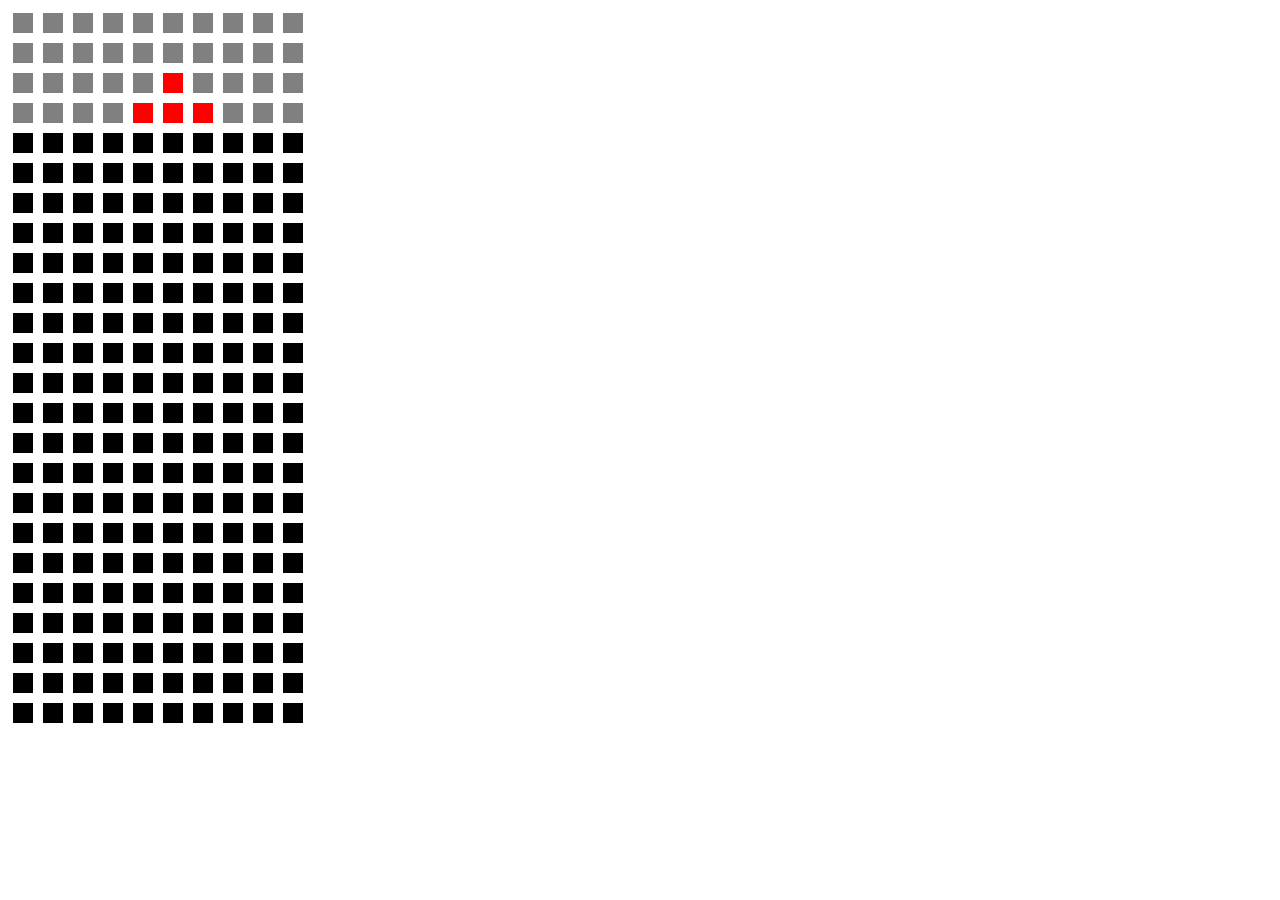
==== grid.html @ 63a22da4 "block, field features" ====
<!DOCTYPE html>
<html lang="en">
<head>
    <meta charset="UTF-8">
    <title></title>
    <link rel="stylesheet" type="text/css" href="gridColor.css">
    <script type="text/javascript">
        function ShapeColoring(type){
            var shape = document.getElementsByClassName(type);

            for(var i=0;i<shape.length;i++){
                shape[i].style.backgroundColor="red";
            }
        }

        var shapetype = ['i','o','t','s','z','j','l'];

        document.addEventListener("DOMContentLoaded", function(event) {
            //your code to run since DOM is loaded and ready
            ShapeColoring(shapetype[2]);

        });
    </script>
</head>
<body>
    <div class="tetris">
        <div class="spawningSpace">
            <div class="row">
                <div class="e spawn"></div>
                <div class="e spawn"></div>
                <div class="e spawn"></div>
                <div class="e spawn"></div>
                <div class="e spawn i"></div>
                <div class="e spawn"></div>
                <div class="e spawn"></div>
                <div class="e spawn"></div>
                <div class="e spawn"></div>
                <div class="e spawn"></div>
            </div>
            <div class="row">
                <div class="e spawn"></div>
                <div class="e spawn"></div>
                <div class="e spawn"></div>
                <div class="e spawn"></div>
                <div class="e spawn i l "></div>
                <div class="e spawn j"></div>
                <div class="e spawn"></div>
                <div class="e spawn"></div>
                <div class="e spawn"></div>
                <div class="e spawn"></div>
            </div>
            <div class="row">
                <div class="e spawn"></div>
                <div class="e spawn"></div>
                <div class="e spawn"></div>
                <div class="e spawn z"></div>
                <div class="e spawn o i z l"></div>
                <div class="e spawn o t s j"></div>
                <div class="e spawn s"></div>
                <div class="e spawn"></div>
                <div class="e spawn"></div>
                <div class="e spawn"></div>
            </div>
            <div class="row">
                <div class="e spawn"></div>
                <div class="e spawn"></div>
                <div class="e spawn"></div>
                <div class="e spawn"></div>
                <div class="e spawn o i t s z j l"></div>
                <div class="e spawn o t s z j l"></div>
                <div class="e spawn t"></div>
                <div class="e spawn"></div>
                <div class="e spawn"></div>
                <div class="e spawn"></div>
            </div>
        </div>

        <div class="playingSpace">
            <div class="row">
                <div class="e"></div>
                <div class="e"></div>
                <div class="e"></div>
                <div class="e"></div>
                <div class="e"></div>
                <div class="e"></div>
                <div class="e"></div>
                <div class="e"></div>
                <div class="e"></div>
                <div class="e"></div>
            </div>
            <div class="row">
                <div class="e"></div>
                <div class="e"></div>
                <div class="e"></div>
                <div class="e"></div>
                <div class="e"></div>
                <div class="e"></div>
                <div class="e"></div>
                <div class="e"></div>
                <div class="e"></div>
                <div class="e"></div>
            </div>
            <div class="row">
                <div class="e"></div>
                <div class="e"></div>
                <div class="e"></div>
                <div class="e"></div>
                <div class="e"></div>
                <div class="e"></div>
                <div class="e"></div>
                <div class="e"></div>
                <div class="e"></div>
                <div class="e"></div>
            </div>
            <div class="row">
                <div class="e"></div>
                <div class="e"></div>
                <div class="e"></div>
                <div class="e"></div>
                <div class="e"></div>
                <div class="e"></div>
                <div class="e"></div>
                <div class="e"></div>
                <div class="e"></div>
                <div class="e"></div>
            </div>
            <div class="row">
                <div class="e"></div>
                <div class="e"></div>
                <div class="e"></div>
                <div class="e"></div>
                <div class="e"></div>
                <div class="e"></div>
                <div class="e"></div>
                <div class="e"></div>
                <div class="e"></div>
                <div class="e"></div>
            </div>
            <div class="row">
                <div class="e"></div>
                <div class="e"></div>
                <div class="e"></div>
                <div class="e"></div>
                <div class="e"></div>
                <div class="e"></div>
                <div class="e"></div>
                <div class="e"></div>
                <div class="e"></div>
                <div class="e"></div>
            </div>
            <div class="row">
                <div class="e"></div>
                <div class="e"></div>
                <div class="e"></div>
                <div class="e"></div>
                <div class="e"></div>
                <div class="e"></div>
                <div class="e"></div>
                <div class="e"></div>
                <div class="e"></div>
                <div class="e"></div>
            </div>
            <div class="row">
                <div class="e"></div>
                <div class="e"></div>
                <div class="e"></div>
                <div class="e"></div>
                <div class="e"></div>
                <div class="e"></div>
                <div class="e"></div>
                <div class="e"></div>
                <div class="e"></div>
                <div class="e"></div>
            </div>
            <div class="row">
                <div class="e"></div>
                <div class="e"></div>
                <div class="e"></div>
                <div class="e"></div>
                <div class="e"></div>
                <div class="e"></div>
                <div class="e"></div>
                <div class="e"></div>
                <div class="e"></div>
                <div class="e"></div>
            </div>
            <div class="row">
                <div class="e"></div>
                <div class="e"></div>
                <div class="e"></div>
                <div class="e"></div>
                <div class="e"></div>
                <div class="e"></div>
                <div class="e"></div>
                <div class="e"></div>
                <div class="e"></div>
                <div class="e"></div>
            </div>
            <div class="row">
                <div class="e"></div>
                <div class="e"></div>
                <div class="e"></div>
                <div class="e"></div>
                <div class="e"></div>
                <div class="e"></div>
                <div class="e"></div>
                <div class="e"></div>
                <div class="e"></div>
                <div class="e"></div>
            </div>
            <div class="row">
                <div class="e"></div>
                <div class="e"></div>
                <div class="e"></div>
                <div class="e"></div>
                <div class="e"></div>
                <div class="e"></div>
                <div class="e"></div>
                <div class="e"></div>
                <div class="e"></div>
                <div class="e"></div>
            </div>
            <div class="row">
                <div class="e"></div>
                <div class="e"></div>
                <div class="e"></div>
                <div class="e"></div>
                <div class="e"></div>
                <div class="e"></div>
                <div class="e"></div>
                <div class="e"></div>
                <div class="e"></div>
                <div class="e"></div>
            </div>
            <div class="row">
                <div class="e"></div>
                <div class="e"></div>
                <div class="e"></div>
                <div class="e"></div>
                <div class="e"></div>
                <div class="e"></div>
                <div class="e"></div>
                <div class="e"></div>
                <div class="e"></div>
                <div class="e"></div>
            </div>
            <div class="row">
                <div class="e"></div>
                <div class="e"></div>
                <div class="e"></div>
                <div class="e"></div>
                <div class="e"></div>
                <div class="e"></div>
                <div class="e"></div>
                <div class="e"></div>
                <div class="e"></div>
                <div class="e"></div>
            </div>
            <div class="row">
                <div class="e"></div>
                <div class="e"></div>
                <div class="e"></div>
                <div class="e"></div>
                <div class="e"></div>
                <div class="e"></div>
                <div class="e"></div>
                <div class="e"></div>
                <div class="e"></div>
                <div class="e"></div>
            </div>
            <div class="row">
                <div class="e"></div>
                <div class="e"></div>
                <div class="e"></div>
                <div class="e"></div>
                <div class="e"></div>
                <div class="e"></div>
                <div class="e"></div>
                <div class="e"></div>
                <div class="e"></div>
                <div class="e"></div>
            </div>
            <div class="row">
                <div class="e"></div>
                <div class="e"></div>
                <div class="e"></div>
                <div class="e"></div>
                <div class="e"></div>
                <div class="e"></div>
                <div class="e"></div>
                <div class="e"></div>
                <div class="e"></div>
                <div class="e"></div>
            </div>
            <div class="row">
                <div class="e"></div>
                <div class="e"></div>
                <div class="e"></div>
                <div class="e"></div>
                <div class="e"></div>
                <div class="e"></div>
                <div class="e"></div>
                <div class="e"></div>
                <div class="e"></div>
                <div class="e"></div>
            </div>
            <div class="row">
                <div class="e"></div>
                <div class="e"></div>
                <div class="e"></div>
                <div class="e"></div>
                <div class="e"></div>
                <div class="e"></div>
                <div class="e"></div>
                <div class="e"></div>
                <div class="e"></div>
                <div class="e"></div>
            </div>
        </div>

    </div>
</body>
</html>
---- gridColor.css ----
.e{
    width: 20px;
    height: 20px;
    background-color: black;
    margin: 5px;
}

.row{
    width: 100%;
    display: flex;
    flex-wrap: wrap;
    flex-direction: row;
}

.spawn{
    background-color: gray;
}
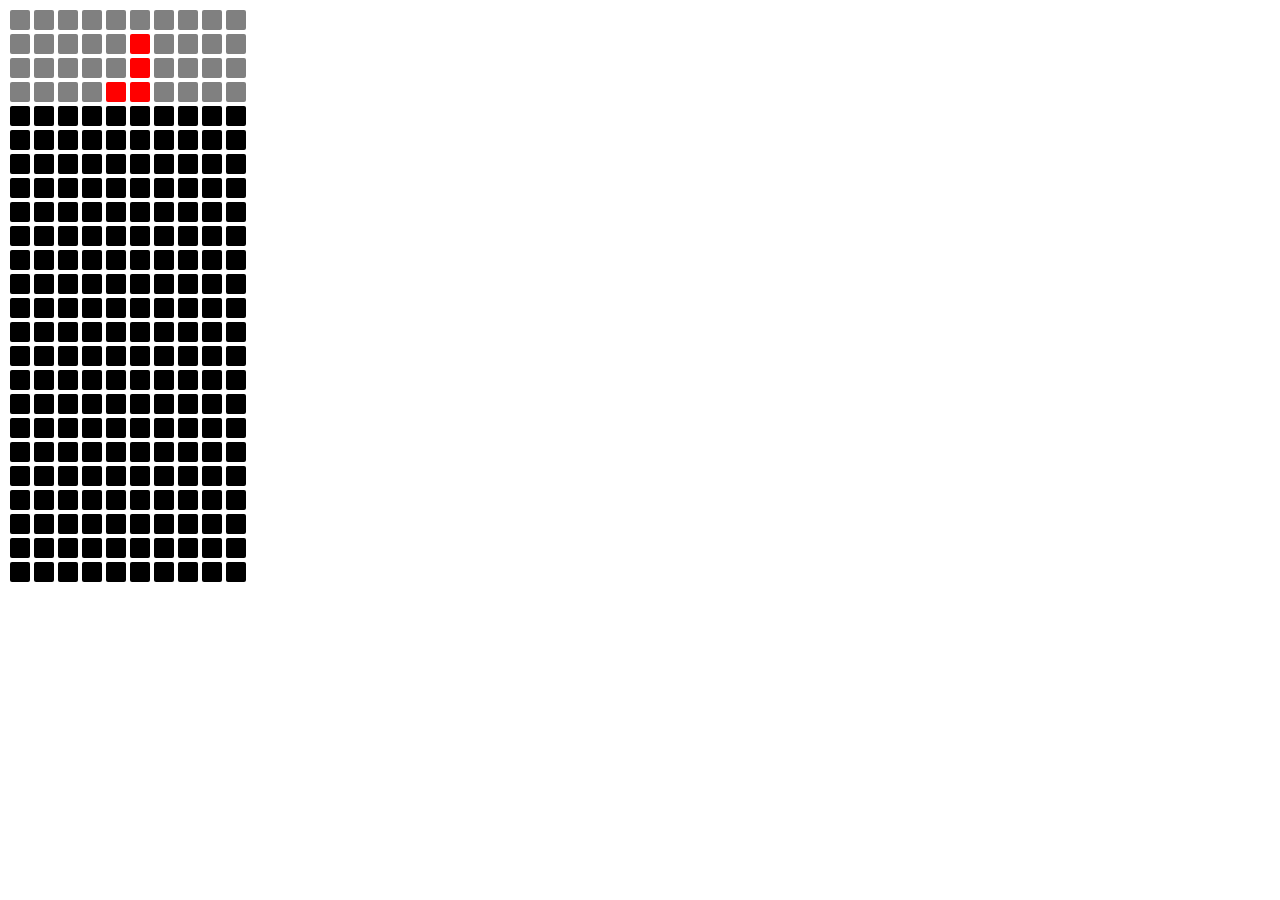
==== commit 34c351b2: "implemented moving down" ====
--- a/grid.html
+++ b/grid.html
@@ -4,23 +4,7 @@
     <meta charset="UTF-8">
     <title></title>
     <link rel="stylesheet" type="text/css" href="gridColor.css">
-    <script type="text/javascript">
-        function ShapeColoring(type){
-            var shape = document.getElementsByClassName(type);
-
-            for(var i=0;i<shape.length;i++){
-                shape[i].style.backgroundColor="red";
-            }
-        }
-
-        var shapetype = ['i','o','t','s','z','j','l'];
-
-        document.addEventListener("DOMContentLoaded", function(event) {
-            //your code to run since DOM is loaded and ready
-            ShapeColoring(shapetype[2]);
-
-        });
-    </script>
+    <script type="text/javascript" src="coloringScript.js"></script>
 </head>
 <body>
     <div class="tetris">
--- a/gridColor.css
+++ b/gridColor.css
@@ -2,7 +2,8 @@
     width: 20px;
     height: 20px;
     background-color: black;
-    margin: 5px;
+    margin: 2px;
+    border-radius: 10%;
 }
 
 .row{
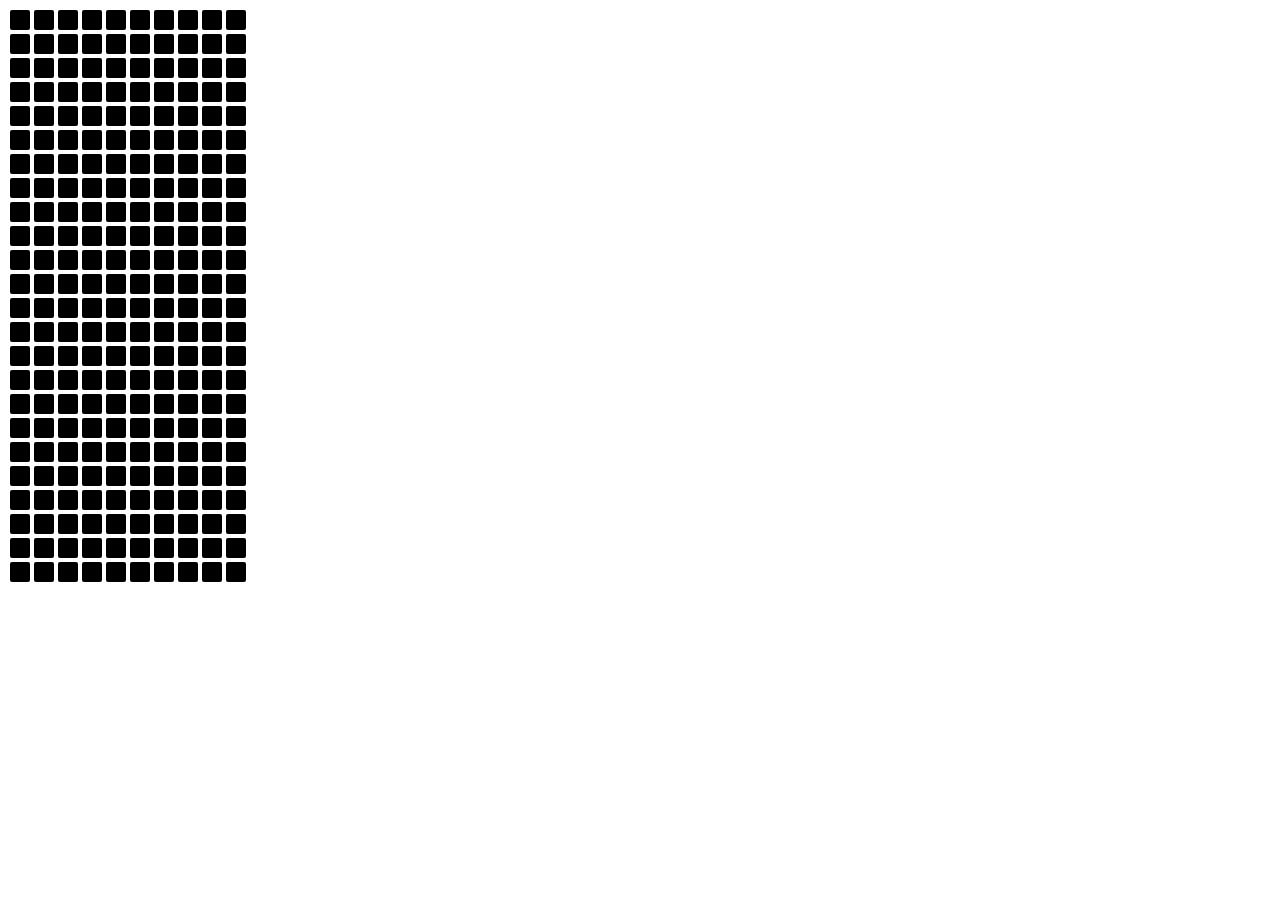
==== commit ea41d476: "logic update" ====
--- a/grid.html
+++ b/grid.html
@@ -5,303 +5,306 @@
     <title></title>
     <link rel="stylesheet" type="text/css" href="gridColor.css">
     <script type="text/javascript" src="coloringScript.js"></script>
+    <script src="d3/3.5.5/js/d3.min.js"></script>
+
+
 </head>
 <body>
-    <div class="tetris">
-        <div class="spawningSpace">
-            <div class="row">
-                <div class="e spawn"></div>
-                <div class="e spawn"></div>
-                <div class="e spawn"></div>
-                <div class="e spawn"></div>
-                <div class="e spawn i"></div>
-                <div class="e spawn"></div>
-                <div class="e spawn"></div>
-                <div class="e spawn"></div>
-                <div class="e spawn"></div>
-                <div class="e spawn"></div>
-            </div>
-            <div class="row">
-                <div class="e spawn"></div>
-                <div class="e spawn"></div>
-                <div class="e spawn"></div>
-                <div class="e spawn"></div>
-                <div class="e spawn i l "></div>
-                <div class="e spawn j"></div>
-                <div class="e spawn"></div>
-                <div class="e spawn"></div>
-                <div class="e spawn"></div>
-                <div class="e spawn"></div>
-            </div>
-            <div class="row">
-                <div class="e spawn"></div>
-                <div class="e spawn"></div>
-                <div class="e spawn"></div>
-                <div class="e spawn z"></div>
-                <div class="e spawn o i z l"></div>
-                <div class="e spawn o t s j"></div>
-                <div class="e spawn s"></div>
-                <div class="e spawn"></div>
-                <div class="e spawn"></div>
-                <div class="e spawn"></div>
-            </div>
-            <div class="row">
-                <div class="e spawn"></div>
-                <div class="e spawn"></div>
-                <div class="e spawn"></div>
-                <div class="e spawn"></div>
-                <div class="e spawn o i t s z j l"></div>
-                <div class="e spawn o t s z j l"></div>
-                <div class="e spawn t"></div>
-                <div class="e spawn"></div>
-                <div class="e spawn"></div>
-                <div class="e spawn"></div>
-            </div>
-        </div>
+<div class="tetris">
+    <div class="spawningSpace">
+        <div class="row">
+            <div class="e spawn"></div>
+            <div class="e spawn"></div>
+            <div class="e spawn"></div>
+            <div class="e spawn"></div>
+            <div class="e spawn"></div>
+            <div class="e spawn"></div>
+            <div class="e spawn"></div>
+            <div class="e spawn"></div>
+            <div class="e spawn"></div>
+            <div class="e spawn"></div>
+        </div>
+        <div class="row">
+            <div class="e spawn"></div>
+            <div class="e spawn"></div>
+            <div class="e spawn"></div>
+            <div class="e spawn"></div>
+            <div class="e spawn"></div>
+            <div class="e spawn"></div>
+            <div class="e spawn"></div>
+            <div class="e spawn"></div>
+            <div class="e spawn"></div>
+            <div class="e spawn"></div>
+        </div>
+        <div class="row">
+            <div class="e spawn"></div>
+            <div class="e spawn"></div>
+            <div class="e spawn"></div>
+            <div class="e spawn"></div>
+            <div class="e spawn"></div>
+            <div class="e spawn"></div>
+            <div class="e spawn"></div>
+            <div class="e spawn"></div>
+            <div class="e spawn"></div>
+            <div class="e spawn"></div>
+        </div>
+        <div class="row">
+            <div class="e spawn"></div>
+            <div class="e spawn"></div>
+            <div class="e spawn"></div>
+            <div class="e spawn"></div>
+            <div class="e spawn"></div>
+            <div class="e spawn"></div>
+            <div class="e spawn"></div>
+            <div class="e spawn"></div>
+            <div class="e spawn"></div>
+            <div class="e spawn"></div>
+        </div>
+    </div>
 
-        <div class="playingSpace">
-            <div class="row">
-                <div class="e"></div>
-                <div class="e"></div>
-                <div class="e"></div>
-                <div class="e"></div>
-                <div class="e"></div>
-                <div class="e"></div>
-                <div class="e"></div>
-                <div class="e"></div>
-                <div class="e"></div>
-                <div class="e"></div>
-            </div>
-            <div class="row">
-                <div class="e"></div>
-                <div class="e"></div>
-                <div class="e"></div>
-                <div class="e"></div>
-                <div class="e"></div>
-                <div class="e"></div>
-                <div class="e"></div>
-                <div class="e"></div>
-                <div class="e"></div>
-                <div class="e"></div>
-            </div>
-            <div class="row">
-                <div class="e"></div>
-                <div class="e"></div>
-                <div class="e"></div>
-                <div class="e"></div>
-                <div class="e"></div>
-                <div class="e"></div>
-                <div class="e"></div>
-                <div class="e"></div>
-                <div class="e"></div>
-                <div class="e"></div>
-            </div>
-            <div class="row">
-                <div class="e"></div>
-                <div class="e"></div>
-                <div class="e"></div>
-                <div class="e"></div>
-                <div class="e"></div>
-                <div class="e"></div>
-                <div class="e"></div>
-                <div class="e"></div>
-                <div class="e"></div>
-                <div class="e"></div>
-            </div>
-            <div class="row">
-                <div class="e"></div>
-                <div class="e"></div>
-                <div class="e"></div>
-                <div class="e"></div>
-                <div class="e"></div>
-                <div class="e"></div>
-                <div class="e"></div>
-                <div class="e"></div>
-                <div class="e"></div>
-                <div class="e"></div>
-            </div>
-            <div class="row">
-                <div class="e"></div>
-                <div class="e"></div>
-                <div class="e"></div>
-                <div class="e"></div>
-                <div class="e"></div>
-                <div class="e"></div>
-                <div class="e"></div>
-                <div class="e"></div>
-                <div class="e"></div>
-                <div class="e"></div>
-            </div>
-            <div class="row">
-                <div class="e"></div>
-                <div class="e"></div>
-                <div class="e"></div>
-                <div class="e"></div>
-                <div class="e"></div>
-                <div class="e"></div>
-                <div class="e"></div>
-                <div class="e"></div>
-                <div class="e"></div>
-                <div class="e"></div>
-            </div>
-            <div class="row">
-                <div class="e"></div>
-                <div class="e"></div>
-                <div class="e"></div>
-                <div class="e"></div>
-                <div class="e"></div>
-                <div class="e"></div>
-                <div class="e"></div>
-                <div class="e"></div>
-                <div class="e"></div>
-                <div class="e"></div>
-            </div>
-            <div class="row">
-                <div class="e"></div>
-                <div class="e"></div>
-                <div class="e"></div>
-                <div class="e"></div>
-                <div class="e"></div>
-                <div class="e"></div>
-                <div class="e"></div>
-                <div class="e"></div>
-                <div class="e"></div>
-                <div class="e"></div>
-            </div>
-            <div class="row">
-                <div class="e"></div>
-                <div class="e"></div>
-                <div class="e"></div>
-                <div class="e"></div>
-                <div class="e"></div>
-                <div class="e"></div>
-                <div class="e"></div>
-                <div class="e"></div>
-                <div class="e"></div>
-                <div class="e"></div>
-            </div>
-            <div class="row">
-                <div class="e"></div>
-                <div class="e"></div>
-                <div class="e"></div>
-                <div class="e"></div>
-                <div class="e"></div>
-                <div class="e"></div>
-                <div class="e"></div>
-                <div class="e"></div>
-                <div class="e"></div>
-                <div class="e"></div>
-            </div>
-            <div class="row">
-                <div class="e"></div>
-                <div class="e"></div>
-                <div class="e"></div>
-                <div class="e"></div>
-                <div class="e"></div>
-                <div class="e"></div>
-                <div class="e"></div>
-                <div class="e"></div>
-                <div class="e"></div>
-                <div class="e"></div>
-            </div>
-            <div class="row">
-                <div class="e"></div>
-                <div class="e"></div>
-                <div class="e"></div>
-                <div class="e"></div>
-                <div class="e"></div>
-                <div class="e"></div>
-                <div class="e"></div>
-                <div class="e"></div>
-                <div class="e"></div>
-                <div class="e"></div>
-            </div>
-            <div class="row">
-                <div class="e"></div>
-                <div class="e"></div>
-                <div class="e"></div>
-                <div class="e"></div>
-                <div class="e"></div>
-                <div class="e"></div>
-                <div class="e"></div>
-                <div class="e"></div>
-                <div class="e"></div>
-                <div class="e"></div>
-            </div>
-            <div class="row">
-                <div class="e"></div>
-                <div class="e"></div>
-                <div class="e"></div>
-                <div class="e"></div>
-                <div class="e"></div>
-                <div class="e"></div>
-                <div class="e"></div>
-                <div class="e"></div>
-                <div class="e"></div>
-                <div class="e"></div>
-            </div>
-            <div class="row">
-                <div class="e"></div>
-                <div class="e"></div>
-                <div class="e"></div>
-                <div class="e"></div>
-                <div class="e"></div>
-                <div class="e"></div>
-                <div class="e"></div>
-                <div class="e"></div>
-                <div class="e"></div>
-                <div class="e"></div>
-            </div>
-            <div class="row">
-                <div class="e"></div>
-                <div class="e"></div>
-                <div class="e"></div>
-                <div class="e"></div>
-                <div class="e"></div>
-                <div class="e"></div>
-                <div class="e"></div>
-                <div class="e"></div>
-                <div class="e"></div>
-                <div class="e"></div>
-            </div>
-            <div class="row">
-                <div class="e"></div>
-                <div class="e"></div>
-                <div class="e"></div>
-                <div class="e"></div>
-                <div class="e"></div>
-                <div class="e"></div>
-                <div class="e"></div>
-                <div class="e"></div>
-                <div class="e"></div>
-                <div class="e"></div>
-            </div>
-            <div class="row">
-                <div class="e"></div>
-                <div class="e"></div>
-                <div class="e"></div>
-                <div class="e"></div>
-                <div class="e"></div>
-                <div class="e"></div>
-                <div class="e"></div>
-                <div class="e"></div>
-                <div class="e"></div>
-                <div class="e"></div>
-            </div>
-            <div class="row">
-                <div class="e"></div>
-                <div class="e"></div>
-                <div class="e"></div>
-                <div class="e"></div>
-                <div class="e"></div>
-                <div class="e"></div>
-                <div class="e"></div>
-                <div class="e"></div>
-                <div class="e"></div>
-                <div class="e"></div>
-            </div>
-        </div>
+    <div class="playingSpace">
+        <div class="row">
+            <div class="e"></div>
+            <div class="e"></div>
+            <div class="e"></div>
+            <div class="e"></div>
+            <div class="e"></div>
+            <div class="e"></div>
+            <div class="e"></div>
+            <div class="e"></div>
+            <div class="e"></div>
+            <div class="e"></div>
+        </div>
+        <div class="row">
+            <div class="e"></div>
+            <div class="e"></div>
+            <div class="e"></div>
+            <div class="e"></div>
+            <div class="e"></div>
+            <div class="e"></div>
+            <div class="e"></div>
+            <div class="e"></div>
+            <div class="e"></div>
+            <div class="e"></div>
+        </div>
+        <div class="row">
+            <div class="e"></div>
+            <div class="e"></div>
+            <div class="e"></div>
+            <div class="e"></div>
+            <div class="e"></div>
+            <div class="e"></div>
+            <div class="e"></div>
+            <div class="e"></div>
+            <div class="e"></div>
+            <div class="e"></div>
+        </div>
+        <div class="row">
+            <div class="e"></div>
+            <div class="e"></div>
+            <div class="e"></div>
+            <div class="e"></div>
+            <div class="e"></div>
+            <div class="e"></div>
+            <div class="e"></div>
+            <div class="e"></div>
+            <div class="e"></div>
+            <div class="e"></div>
+        </div>
+        <div class="row">
+            <div class="e"></div>
+            <div class="e"></div>
+            <div class="e"></div>
+            <div class="e"></div>
+            <div class="e"></div>
+            <div class="e"></div>
+            <div class="e"></div>
+            <div class="e"></div>
+            <div class="e"></div>
+            <div class="e"></div>
+        </div>
+        <div class="row">
+            <div class="e"></div>
+            <div class="e"></div>
+            <div class="e"></div>
+            <div class="e"></div>
+            <div class="e"></div>
+            <div class="e"></div>
+            <div class="e"></div>
+            <div class="e"></div>
+            <div class="e"></div>
+            <div class="e"></div>
+        </div>
+        <div class="row">
+            <div class="e"></div>
+            <div class="e"></div>
+            <div class="e"></div>
+            <div class="e"></div>
+            <div class="e"></div>
+            <div class="e"></div>
+            <div class="e"></div>
+            <div class="e"></div>
+            <div class="e"></div>
+            <div class="e"></div>
+        </div>
+        <div class="row">
+            <div class="e"></div>
+            <div class="e"></div>
+            <div class="e"></div>
+            <div class="e"></div>
+            <div class="e"></div>
+            <div class="e"></div>
+            <div class="e"></div>
+            <div class="e"></div>
+            <div class="e"></div>
+            <div class="e"></div>
+        </div>
+        <div class="row">
+            <div class="e"></div>
+            <div class="e"></div>
+            <div class="e"></div>
+            <div class="e"></div>
+            <div class="e"></div>
+            <div class="e"></div>
+            <div class="e"></div>
+            <div class="e"></div>
+            <div class="e"></div>
+            <div class="e"></div>
+        </div>
+        <div class="row">
+            <div class="e"></div>
+            <div class="e"></div>
+            <div class="e"></div>
+            <div class="e"></div>
+            <div class="e"></div>
+            <div class="e"></div>
+            <div class="e"></div>
+            <div class="e"></div>
+            <div class="e"></div>
+            <div class="e"></div>
+        </div>
+        <div class="row">
+            <div class="e"></div>
+            <div class="e"></div>
+            <div class="e"></div>
+            <div class="e"></div>
+            <div class="e"></div>
+            <div class="e"></div>
+            <div class="e"></div>
+            <div class="e"></div>
+            <div class="e"></div>
+            <div class="e"></div>
+        </div>
+        <div class="row">
+            <div class="e"></div>
+            <div class="e"></div>
+            <div class="e"></div>
+            <div class="e"></div>
+            <div class="e"></div>
+            <div class="e"></div>
+            <div class="e"></div>
+            <div class="e"></div>
+            <div class="e"></div>
+            <div class="e"></div>
+        </div>
+        <div class="row">
+            <div class="e"></div>
+            <div class="e"></div>
+            <div class="e"></div>
+            <div class="e"></div>
+            <div class="e"></div>
+            <div class="e"></div>
+            <div class="e"></div>
+            <div class="e"></div>
+            <div class="e"></div>
+            <div class="e"></div>
+        </div>
+        <div class="row">
+            <div class="e"></div>
+            <div class="e"></div>
+            <div class="e"></div>
+            <div class="e"></div>
+            <div class="e"></div>
+            <div class="e"></div>
+            <div class="e"></div>
+            <div class="e"></div>
+            <div class="e"></div>
+            <div class="e"></div>
+        </div>
+        <div class="row">
+            <div class="e"></div>
+            <div class="e"></div>
+            <div class="e"></div>
+            <div class="e"></div>
+            <div class="e"></div>
+            <div class="e"></div>
+            <div class="e"></div>
+            <div class="e"></div>
+            <div class="e"></div>
+            <div class="e"></div>
+        </div>
+        <div class="row">
+            <div class="e"></div>
+            <div class="e"></div>
+            <div class="e"></div>
+            <div class="e"></div>
+            <div class="e"></div>
+            <div class="e"></div>
+            <div class="e"></div>
+            <div class="e"></div>
+            <div class="e"></div>
+            <div class="e"></div>
+        </div>
+        <div class="row">
+            <div class="e"></div>
+            <div class="e"></div>
+            <div class="e"></div>
+            <div class="e"></div>
+            <div class="e"></div>
+            <div class="e"></div>
+            <div class="e"></div>
+            <div class="e"></div>
+            <div class="e"></div>
+            <div class="e"></div>
+        </div>
+        <div class="row">
+            <div class="e"></div>
+            <div class="e"></div>
+            <div class="e"></div>
+            <div class="e"></div>
+            <div class="e"></div>
+            <div class="e"></div>
+            <div class="e"></div>
+            <div class="e"></div>
+            <div class="e"></div>
+            <div class="e"></div>
+        </div>
+        <div class="row">
+            <div class="e"></div>
+            <div class="e"></div>
+            <div class="e"></div>
+            <div class="e"></div>
+            <div class="e"></div>
+            <div class="e"></div>
+            <div class="e"></div>
+            <div class="e"></div>
+            <div class="e"></div>
+            <div class="e"></div>
+        </div>
+        <div class="row">
+            <div class="e"></div>
+            <div class="e"></div>
+            <div class="e"></div>
+            <div class="e"></div>
+            <div class="e"></div>
+            <div class="e"></div>
+            <div class="e"></div>
+            <div class="e"></div>
+            <div class="e"></div>
+            <div class="e"></div>
+        </div>
+    </div>
 
-    </div>
+</div>
 </body>
 </html>--- a/gridColor.css
+++ b/gridColor.css
@@ -5,6 +5,11 @@
     margin: 2px;
     border-radius: 10%;
 }
+.spawn{
+    background-color: gray;
+}
+
+
 
 .row{
     width: 100%;
@@ -13,6 +18,3 @@
     flex-direction: row;
 }
 
-.spawn{
-    background-color: gray;
-}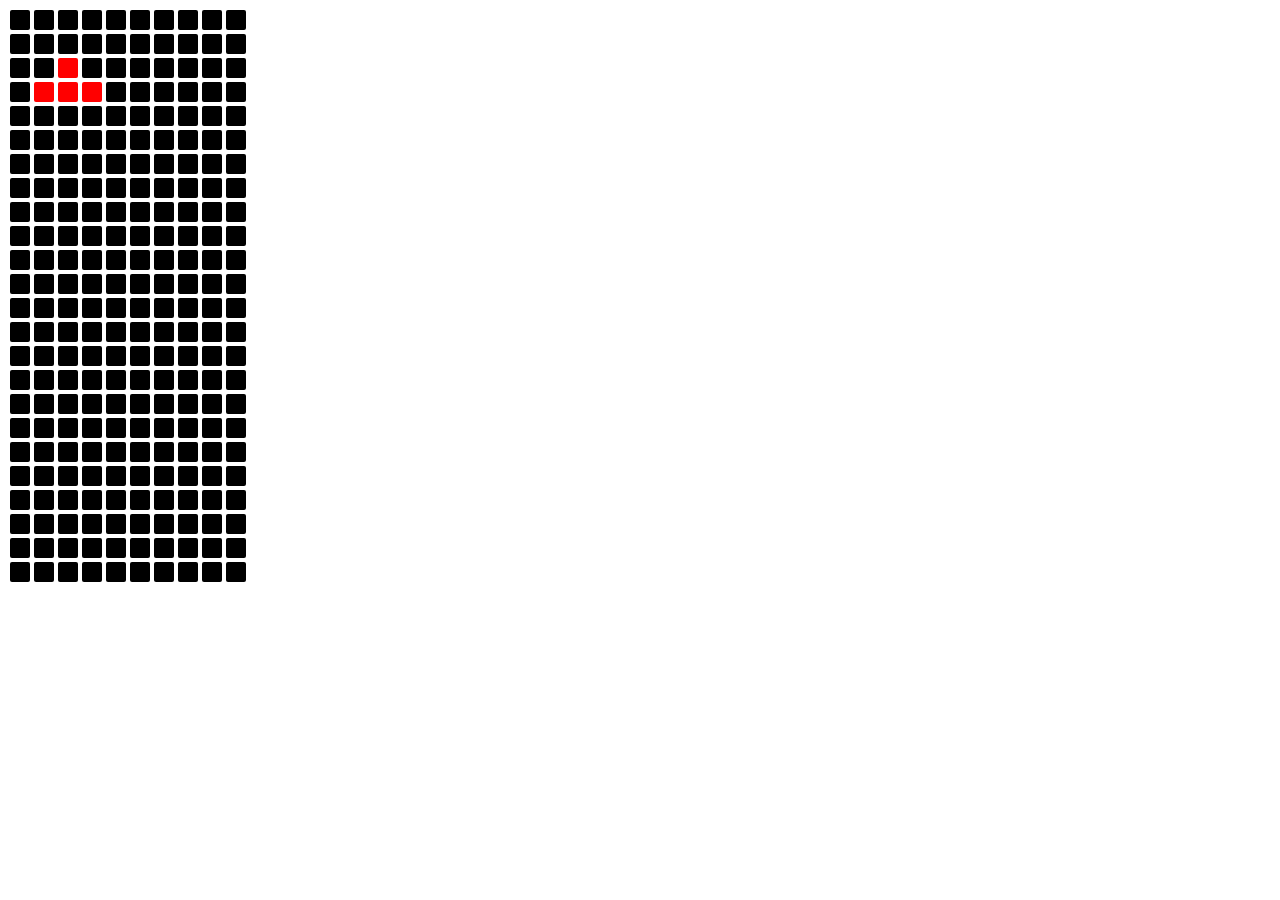
==== commit e9a3b9bb: "aivaras merge" ====
--- a/grid.html
+++ b/grid.html
@@ -6,8 +6,6 @@
     <link rel="stylesheet" type="text/css" href="gridColor.css">
     <script type="text/javascript" src="coloringScript.js"></script>
     <script src="d3/3.5.5/js/d3.min.js"></script>
-
-
 </head>
 <body>
 <div class="tetris">
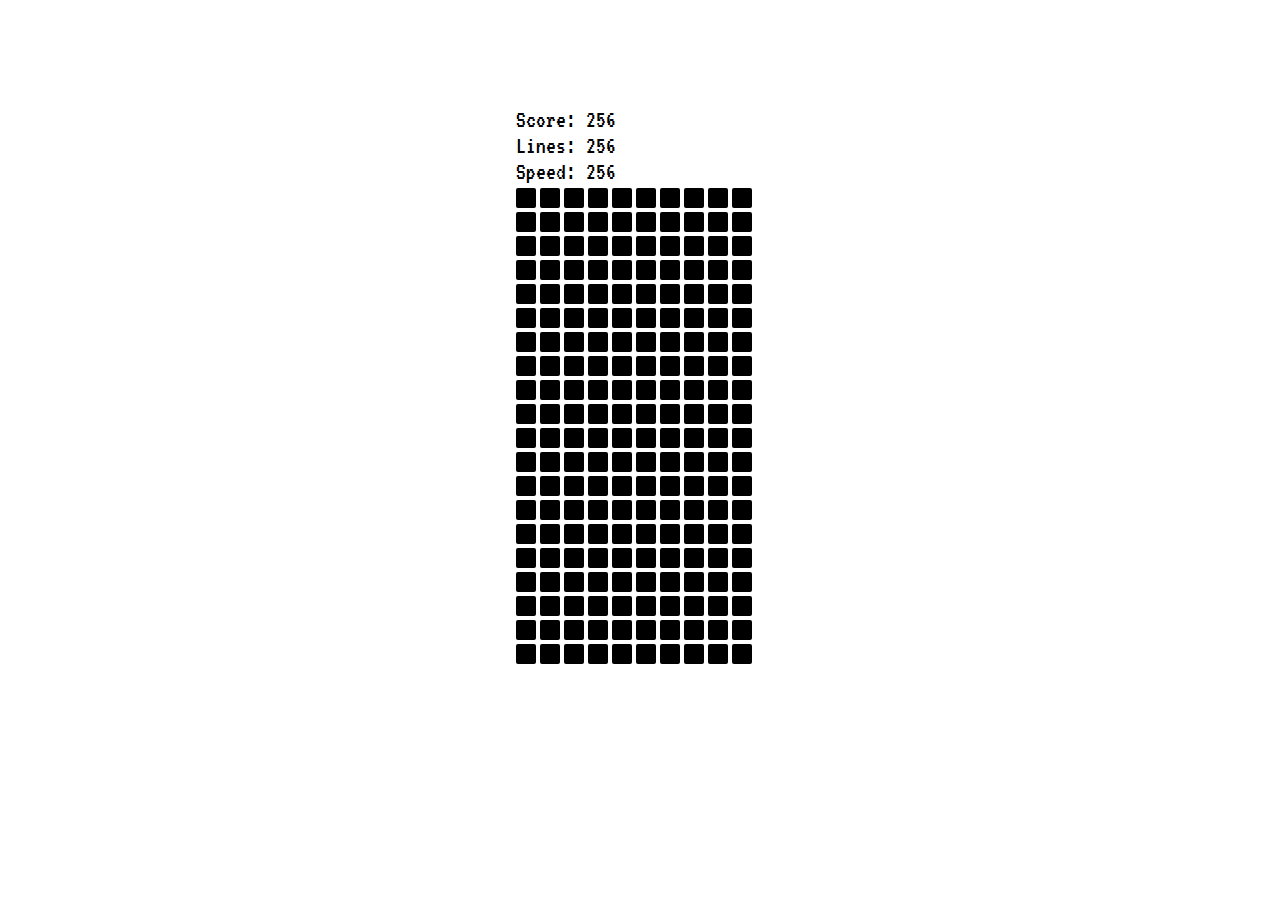
==== commit 98a8d553: "Puslapis su Play mygtuku ir naujas puslapis su gridu" ====
--- a/grid.html
+++ b/grid.html
@@ -4,305 +4,311 @@
     <meta charset="UTF-8">
     <title></title>
     <link rel="stylesheet" type="text/css" href="gridColor.css">
+	<link rel="stylesheet" type="text/css" href="main.css">
+	<link href='http://fonts.googleapis.com/css?family=VT323' rel='stylesheet' type='text/css'>
     <script type="text/javascript" src="coloringScript.js"></script>
-    <script src="d3/3.5.5/js/d3.min.js"></script>
 </head>
 <body>
-<div class="tetris">
-    <div class="spawningSpace">
-        <div class="row">
-            <div class="e spawn"></div>
-            <div class="e spawn"></div>
-            <div class="e spawn"></div>
-            <div class="e spawn"></div>
-            <div class="e spawn"></div>
-            <div class="e spawn"></div>
-            <div class="e spawn"></div>
-            <div class="e spawn"></div>
-            <div class="e spawn"></div>
-            <div class="e spawn"></div>
+    <div class="tetris">
+        <div class="spawningSpace">
+            <div class="row">
+                <div class="e spawn"></div>
+                <div class="e spawn"></div>
+                <div class="e spawn"></div>
+                <div class="e spawn"></div>
+                <div class="e spawn i"></div>
+                <div class="e spawn"></div>
+                <div class="e spawn"></div>
+                <div class="e spawn"></div>
+                <div class="e spawn"></div>
+                <div class="e spawn"></div>
+            </div>
+            <div class="row">
+                <div class="e spawn"></div>
+                <div class="e spawn"></div>
+                <div class="e spawn"></div>
+                <div class="e spawn"></div>
+                <div class="e spawn i l "></div>
+                <div class="e spawn j"></div>
+                <div class="e spawn"></div>
+                <div class="e spawn"></div>
+                <div class="e spawn"></div>
+                <div class="e spawn"></div>
+            </div>
+            <div class="row">
+                <div class="e spawn"></div>
+                <div class="e spawn"></div>
+                <div class="e spawn"></div>
+                <div class="e spawn z"></div>
+                <div class="e spawn o i z l"></div>
+                <div class="e spawn o t s j"></div>
+                <div class="e spawn s"></div>
+                <div class="e spawn"></div>
+                <div class="e spawn"></div>
+                <div class="e spawn"></div>
+            </div>
+            <div class="row">
+                <div class="e spawn"></div>
+                <div class="e spawn"></div>
+                <div class="e spawn"></div>
+                <div class="e spawn"></div>
+                <div class="e spawn o i t s z j l"></div>
+                <div class="e spawn o t s z j l"></div>
+                <div class="e spawn t"></div>
+                <div class="e spawn"></div>
+                <div class="e spawn"></div>
+                <div class="e spawn"></div>
+            </div>
         </div>
-        <div class="row">
-            <div class="e spawn"></div>
-            <div class="e spawn"></div>
-            <div class="e spawn"></div>
-            <div class="e spawn"></div>
-            <div class="e spawn"></div>
-            <div class="e spawn"></div>
-            <div class="e spawn"></div>
-            <div class="e spawn"></div>
-            <div class="e spawn"></div>
-            <div class="e spawn"></div>
-        </div>
-        <div class="row">
-            <div class="e spawn"></div>
-            <div class="e spawn"></div>
-            <div class="e spawn"></div>
-            <div class="e spawn"></div>
-            <div class="e spawn"></div>
-            <div class="e spawn"></div>
-            <div class="e spawn"></div>
-            <div class="e spawn"></div>
-            <div class="e spawn"></div>
-            <div class="e spawn"></div>
-        </div>
-        <div class="row">
-            <div class="e spawn"></div>
-            <div class="e spawn"></div>
-            <div class="e spawn"></div>
-            <div class="e spawn"></div>
-            <div class="e spawn"></div>
-            <div class="e spawn"></div>
-            <div class="e spawn"></div>
-            <div class="e spawn"></div>
-            <div class="e spawn"></div>
-            <div class="e spawn"></div>
+
+		<div class="score">
+			<p>Score: 256</p>
+			<p>Lines: 256</p>
+			<p>Speed: 256</p>
+		</div>
+		
+        <div class="playingSpace">
+            <div class="row">
+                <div class="e"></div>
+                <div class="e"></div>
+                <div class="e"></div>
+                <div class="e"></div>
+                <div class="e"></div>
+                <div class="e"></div>
+                <div class="e"></div>
+                <div class="e"></div>
+                <div class="e"></div>
+                <div class="e"></div>
+            </div>
+            <div class="row">
+                <div class="e"></div>
+                <div class="e"></div>
+                <div class="e"></div>
+                <div class="e"></div>
+                <div class="e"></div>
+                <div class="e"></div>
+                <div class="e"></div>
+                <div class="e"></div>
+                <div class="e"></div>
+                <div class="e"></div>
+            </div>
+            <div class="row">
+                <div class="e"></div>
+                <div class="e"></div>
+                <div class="e"></div>
+                <div class="e"></div>
+                <div class="e"></div>
+                <div class="e"></div>
+                <div class="e"></div>
+                <div class="e"></div>
+                <div class="e"></div>
+                <div class="e"></div>
+            </div>
+            <div class="row">
+                <div class="e"></div>
+                <div class="e"></div>
+                <div class="e"></div>
+                <div class="e"></div>
+                <div class="e"></div>
+                <div class="e"></div>
+                <div class="e"></div>
+                <div class="e"></div>
+                <div class="e"></div>
+                <div class="e"></div>
+            </div>
+            <div class="row">
+                <div class="e"></div>
+                <div class="e"></div>
+                <div class="e"></div>
+                <div class="e"></div>
+                <div class="e"></div>
+                <div class="e"></div>
+                <div class="e"></div>
+                <div class="e"></div>
+                <div class="e"></div>
+                <div class="e"></div>
+            </div>
+            <div class="row">
+                <div class="e"></div>
+                <div class="e"></div>
+                <div class="e"></div>
+                <div class="e"></div>
+                <div class="e"></div>
+                <div class="e"></div>
+                <div class="e"></div>
+                <div class="e"></div>
+                <div class="e"></div>
+                <div class="e"></div>
+            </div>
+            <div class="row">
+                <div class="e"></div>
+                <div class="e"></div>
+                <div class="e"></div>
+                <div class="e"></div>
+                <div class="e"></div>
+                <div class="e"></div>
+                <div class="e"></div>
+                <div class="e"></div>
+                <div class="e"></div>
+                <div class="e"></div>
+            </div>
+            <div class="row">
+                <div class="e"></div>
+                <div class="e"></div>
+                <div class="e"></div>
+                <div class="e"></div>
+                <div class="e"></div>
+                <div class="e"></div>
+                <div class="e"></div>
+                <div class="e"></div>
+                <div class="e"></div>
+                <div class="e"></div>
+            </div>
+            <div class="row">
+                <div class="e"></div>
+                <div class="e"></div>
+                <div class="e"></div>
+                <div class="e"></div>
+                <div class="e"></div>
+                <div class="e"></div>
+                <div class="e"></div>
+                <div class="e"></div>
+                <div class="e"></div>
+                <div class="e"></div>
+            </div>
+            <div class="row">
+                <div class="e"></div>
+                <div class="e"></div>
+                <div class="e"></div>
+                <div class="e"></div>
+                <div class="e"></div>
+                <div class="e"></div>
+                <div class="e"></div>
+                <div class="e"></div>
+                <div class="e"></div>
+                <div class="e"></div>
+            </div>
+            <div class="row">
+                <div class="e"></div>
+                <div class="e"></div>
+                <div class="e"></div>
+                <div class="e"></div>
+                <div class="e"></div>
+                <div class="e"></div>
+                <div class="e"></div>
+                <div class="e"></div>
+                <div class="e"></div>
+                <div class="e"></div>
+            </div>
+            <div class="row">
+                <div class="e"></div>
+                <div class="e"></div>
+                <div class="e"></div>
+                <div class="e"></div>
+                <div class="e"></div>
+                <div class="e"></div>
+                <div class="e"></div>
+                <div class="e"></div>
+                <div class="e"></div>
+                <div class="e"></div>
+            </div>
+            <div class="row">
+                <div class="e"></div>
+                <div class="e"></div>
+                <div class="e"></div>
+                <div class="e"></div>
+                <div class="e"></div>
+                <div class="e"></div>
+                <div class="e"></div>
+                <div class="e"></div>
+                <div class="e"></div>
+                <div class="e"></div>
+            </div>
+            <div class="row">
+                <div class="e"></div>
+                <div class="e"></div>
+                <div class="e"></div>
+                <div class="e"></div>
+                <div class="e"></div>
+                <div class="e"></div>
+                <div class="e"></div>
+                <div class="e"></div>
+                <div class="e"></div>
+                <div class="e"></div>
+            </div>
+            <div class="row">
+                <div class="e"></div>
+                <div class="e"></div>
+                <div class="e"></div>
+                <div class="e"></div>
+                <div class="e"></div>
+                <div class="e"></div>
+                <div class="e"></div>
+                <div class="e"></div>
+                <div class="e"></div>
+                <div class="e"></div>
+            </div>
+            <div class="row">
+                <div class="e"></div>
+                <div class="e"></div>
+                <div class="e"></div>
+                <div class="e"></div>
+                <div class="e"></div>
+                <div class="e"></div>
+                <div class="e"></div>
+                <div class="e"></div>
+                <div class="e"></div>
+                <div class="e"></div>
+            </div>
+            <div class="row">
+                <div class="e"></div>
+                <div class="e"></div>
+                <div class="e"></div>
+                <div class="e"></div>
+                <div class="e"></div>
+                <div class="e"></div>
+                <div class="e"></div>
+                <div class="e"></div>
+                <div class="e"></div>
+                <div class="e"></div>
+            </div>
+            <div class="row">
+                <div class="e"></div>
+                <div class="e"></div>
+                <div class="e"></div>
+                <div class="e"></div>
+                <div class="e"></div>
+                <div class="e"></div>
+                <div class="e"></div>
+                <div class="e"></div>
+                <div class="e"></div>
+                <div class="e"></div>
+            </div>
+            <div class="row">
+                <div class="e"></div>
+                <div class="e"></div>
+                <div class="e"></div>
+                <div class="e"></div>
+                <div class="e"></div>
+                <div class="e"></div>
+                <div class="e"></div>
+                <div class="e"></div>
+                <div class="e"></div>
+                <div class="e"></div>
+            </div>
+            <div class="row">
+                <div class="e"></div>
+                <div class="e"></div>
+                <div class="e"></div>
+                <div class="e"></div>
+                <div class="e"></div>
+                <div class="e"></div>
+                <div class="e"></div>
+                <div class="e"></div>
+                <div class="e"></div>
+                <div class="e"></div>
+            </div>
         </div>
     </div>
-
-    <div class="playingSpace">
-        <div class="row">
-            <div class="e"></div>
-            <div class="e"></div>
-            <div class="e"></div>
-            <div class="e"></div>
-            <div class="e"></div>
-            <div class="e"></div>
-            <div class="e"></div>
-            <div class="e"></div>
-            <div class="e"></div>
-            <div class="e"></div>
-        </div>
-        <div class="row">
-            <div class="e"></div>
-            <div class="e"></div>
-            <div class="e"></div>
-            <div class="e"></div>
-            <div class="e"></div>
-            <div class="e"></div>
-            <div class="e"></div>
-            <div class="e"></div>
-            <div class="e"></div>
-            <div class="e"></div>
-        </div>
-        <div class="row">
-            <div class="e"></div>
-            <div class="e"></div>
-            <div class="e"></div>
-            <div class="e"></div>
-            <div class="e"></div>
-            <div class="e"></div>
-            <div class="e"></div>
-            <div class="e"></div>
-            <div class="e"></div>
-            <div class="e"></div>
-        </div>
-        <div class="row">
-            <div class="e"></div>
-            <div class="e"></div>
-            <div class="e"></div>
-            <div class="e"></div>
-            <div class="e"></div>
-            <div class="e"></div>
-            <div class="e"></div>
-            <div class="e"></div>
-            <div class="e"></div>
-            <div class="e"></div>
-        </div>
-        <div class="row">
-            <div class="e"></div>
-            <div class="e"></div>
-            <div class="e"></div>
-            <div class="e"></div>
-            <div class="e"></div>
-            <div class="e"></div>
-            <div class="e"></div>
-            <div class="e"></div>
-            <div class="e"></div>
-            <div class="e"></div>
-        </div>
-        <div class="row">
-            <div class="e"></div>
-            <div class="e"></div>
-            <div class="e"></div>
-            <div class="e"></div>
-            <div class="e"></div>
-            <div class="e"></div>
-            <div class="e"></div>
-            <div class="e"></div>
-            <div class="e"></div>
-            <div class="e"></div>
-        </div>
-        <div class="row">
-            <div class="e"></div>
-            <div class="e"></div>
-            <div class="e"></div>
-            <div class="e"></div>
-            <div class="e"></div>
-            <div class="e"></div>
-            <div class="e"></div>
-            <div class="e"></div>
-            <div class="e"></div>
-            <div class="e"></div>
-        </div>
-        <div class="row">
-            <div class="e"></div>
-            <div class="e"></div>
-            <div class="e"></div>
-            <div class="e"></div>
-            <div class="e"></div>
-            <div class="e"></div>
-            <div class="e"></div>
-            <div class="e"></div>
-            <div class="e"></div>
-            <div class="e"></div>
-        </div>
-        <div class="row">
-            <div class="e"></div>
-            <div class="e"></div>
-            <div class="e"></div>
-            <div class="e"></div>
-            <div class="e"></div>
-            <div class="e"></div>
-            <div class="e"></div>
-            <div class="e"></div>
-            <div class="e"></div>
-            <div class="e"></div>
-        </div>
-        <div class="row">
-            <div class="e"></div>
-            <div class="e"></div>
-            <div class="e"></div>
-            <div class="e"></div>
-            <div class="e"></div>
-            <div class="e"></div>
-            <div class="e"></div>
-            <div class="e"></div>
-            <div class="e"></div>
-            <div class="e"></div>
-        </div>
-        <div class="row">
-            <div class="e"></div>
-            <div class="e"></div>
-            <div class="e"></div>
-            <div class="e"></div>
-            <div class="e"></div>
-            <div class="e"></div>
-            <div class="e"></div>
-            <div class="e"></div>
-            <div class="e"></div>
-            <div class="e"></div>
-        </div>
-        <div class="row">
-            <div class="e"></div>
-            <div class="e"></div>
-            <div class="e"></div>
-            <div class="e"></div>
-            <div class="e"></div>
-            <div class="e"></div>
-            <div class="e"></div>
-            <div class="e"></div>
-            <div class="e"></div>
-            <div class="e"></div>
-        </div>
-        <div class="row">
-            <div class="e"></div>
-            <div class="e"></div>
-            <div class="e"></div>
-            <div class="e"></div>
-            <div class="e"></div>
-            <div class="e"></div>
-            <div class="e"></div>
-            <div class="e"></div>
-            <div class="e"></div>
-            <div class="e"></div>
-        </div>
-        <div class="row">
-            <div class="e"></div>
-            <div class="e"></div>
-            <div class="e"></div>
-            <div class="e"></div>
-            <div class="e"></div>
-            <div class="e"></div>
-            <div class="e"></div>
-            <div class="e"></div>
-            <div class="e"></div>
-            <div class="e"></div>
-        </div>
-        <div class="row">
-            <div class="e"></div>
-            <div class="e"></div>
-            <div class="e"></div>
-            <div class="e"></div>
-            <div class="e"></div>
-            <div class="e"></div>
-            <div class="e"></div>
-            <div class="e"></div>
-            <div class="e"></div>
-            <div class="e"></div>
-        </div>
-        <div class="row">
-            <div class="e"></div>
-            <div class="e"></div>
-            <div class="e"></div>
-            <div class="e"></div>
-            <div class="e"></div>
-            <div class="e"></div>
-            <div class="e"></div>
-            <div class="e"></div>
-            <div class="e"></div>
-            <div class="e"></div>
-        </div>
-        <div class="row">
-            <div class="e"></div>
-            <div class="e"></div>
-            <div class="e"></div>
-            <div class="e"></div>
-            <div class="e"></div>
-            <div class="e"></div>
-            <div class="e"></div>
-            <div class="e"></div>
-            <div class="e"></div>
-            <div class="e"></div>
-        </div>
-        <div class="row">
-            <div class="e"></div>
-            <div class="e"></div>
-            <div class="e"></div>
-            <div class="e"></div>
-            <div class="e"></div>
-            <div class="e"></div>
-            <div class="e"></div>
-            <div class="e"></div>
-            <div class="e"></div>
-            <div class="e"></div>
-        </div>
-        <div class="row">
-            <div class="e"></div>
-            <div class="e"></div>
-            <div class="e"></div>
-            <div class="e"></div>
-            <div class="e"></div>
-            <div class="e"></div>
-            <div class="e"></div>
-            <div class="e"></div>
-            <div class="e"></div>
-            <div class="e"></div>
-        </div>
-        <div class="row">
-            <div class="e"></div>
-            <div class="e"></div>
-            <div class="e"></div>
-            <div class="e"></div>
-            <div class="e"></div>
-            <div class="e"></div>
-            <div class="e"></div>
-            <div class="e"></div>
-            <div class="e"></div>
-            <div class="e"></div>
-        </div>
-    </div>
-
-</div>
 </body>
 </html>--- a/main.css
+++ b/main.css
@@ -0,0 +1,25 @@
+.tetris {
+	margin: auto;
+	width: 20%;
+	min-width: 250px;
+}
+
+.tetris .spawningSpace {
+	visibility: hidden;
+	display: inline-block;
+}
+
+.score {
+/*	width: 100px;
+	height: 150px;
+	display: inline-block;
+	float: right;
+	margin-top: 12%; */
+	display: inline-block;
+}
+
+.score p {
+	margin: 2px;
+	font-family: "VT323";
+	font-size: 24px;
+}
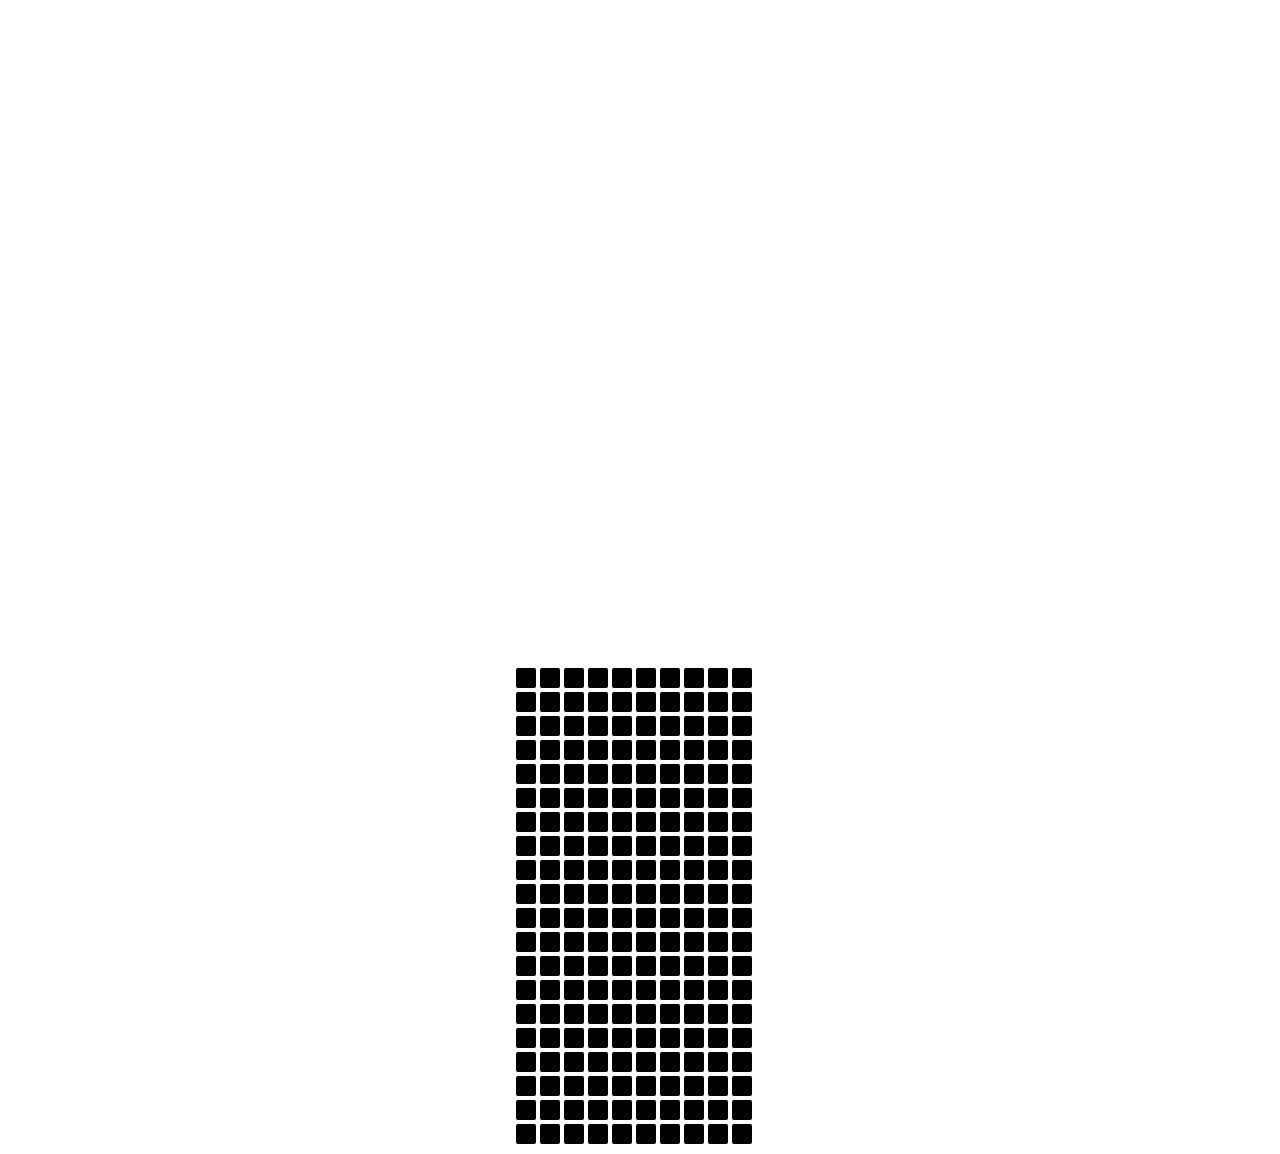
==== commit 9c60bc2f: "Du template'ai, pradinis ir tetriui" ====
--- a/grid.html
+++ b/grid.html
@@ -7,58 +7,22 @@
 	<link rel="stylesheet" type="text/css" href="main.css">
 	<link href='http://fonts.googleapis.com/css?family=VT323' rel='stylesheet' type='text/css'>
     <script type="text/javascript" src="coloringScript.js"></script>
+    <script src="d3/3.5.5/js/d3.min.js"></script>
 </head>
 <body>
-    <div class="tetris">
-        <div class="spawningSpace">
-            <div class="row">
-                <div class="e spawn"></div>
-                <div class="e spawn"></div>
-                <div class="e spawn"></div>
-                <div class="e spawn"></div>
-                <div class="e spawn i"></div>
-                <div class="e spawn"></div>
-                <div class="e spawn"></div>
-                <div class="e spawn"></div>
-                <div class="e spawn"></div>
-                <div class="e spawn"></div>
-            </div>
-            <div class="row">
-                <div class="e spawn"></div>
-                <div class="e spawn"></div>
-                <div class="e spawn"></div>
-                <div class="e spawn"></div>
-                <div class="e spawn i l "></div>
-                <div class="e spawn j"></div>
-                <div class="e spawn"></div>
-                <div class="e spawn"></div>
-                <div class="e spawn"></div>
-                <div class="e spawn"></div>
-            </div>
-            <div class="row">
-                <div class="e spawn"></div>
-                <div class="e spawn"></div>
-                <div class="e spawn"></div>
-                <div class="e spawn z"></div>
-                <div class="e spawn o i z l"></div>
-                <div class="e spawn o t s j"></div>
-                <div class="e spawn s"></div>
-                <div class="e spawn"></div>
-                <div class="e spawn"></div>
-                <div class="e spawn"></div>
-            </div>
-            <div class="row">
-                <div class="e spawn"></div>
-                <div class="e spawn"></div>
-                <div class="e spawn"></div>
-                <div class="e spawn"></div>
-                <div class="e spawn o i t s z j l"></div>
-                <div class="e spawn o t s z j l"></div>
-                <div class="e spawn t"></div>
-                <div class="e spawn"></div>
-                <div class="e spawn"></div>
-                <div class="e spawn"></div>
-            </div>
+<div class="tetris">
+    <div class="spawningSpace">
+        <div class="row">
+            <div class="e spawn"></div>
+            <div class="e spawn"></div>
+            <div class="e spawn"></div>
+            <div class="e spawn"></div>
+            <div class="e spawn"></div>
+            <div class="e spawn"></div>
+            <div class="e spawn"></div>
+            <div class="e spawn"></div>
+            <div class="e spawn"></div>
+            <div class="e spawn"></div>
         </div>
 
 		<div class="score">
@@ -309,6 +273,287 @@
                 <div class="e"></div>
             </div>
         </div>
+        <div class="row">
+            <div class="e spawn"></div>
+            <div class="e spawn"></div>
+            <div class="e spawn"></div>
+            <div class="e spawn"></div>
+            <div class="e spawn"></div>
+            <div class="e spawn"></div>
+            <div class="e spawn"></div>
+            <div class="e spawn"></div>
+            <div class="e spawn"></div>
+            <div class="e spawn"></div>
+        </div>
+        <div class="row">
+            <div class="e spawn"></div>
+            <div class="e spawn"></div>
+            <div class="e spawn"></div>
+            <div class="e spawn"></div>
+            <div class="e spawn"></div>
+            <div class="e spawn"></div>
+            <div class="e spawn"></div>
+            <div class="e spawn"></div>
+            <div class="e spawn"></div>
+            <div class="e spawn"></div>
+        </div>
+        <div class="row">
+            <div class="e spawn"></div>
+            <div class="e spawn"></div>
+            <div class="e spawn"></div>
+            <div class="e spawn"></div>
+            <div class="e spawn"></div>
+            <div class="e spawn"></div>
+            <div class="e spawn"></div>
+            <div class="e spawn"></div>
+            <div class="e spawn"></div>
+            <div class="e spawn"></div>
+        </div>
     </div>
+
+    <div class="playingSpace">
+        <div class="row">
+            <div class="e"></div>
+            <div class="e"></div>
+            <div class="e"></div>
+            <div class="e"></div>
+            <div class="e"></div>
+            <div class="e"></div>
+            <div class="e"></div>
+            <div class="e"></div>
+            <div class="e"></div>
+            <div class="e"></div>
+        </div>
+        <div class="row">
+            <div class="e"></div>
+            <div class="e"></div>
+            <div class="e"></div>
+            <div class="e"></div>
+            <div class="e"></div>
+            <div class="e"></div>
+            <div class="e"></div>
+            <div class="e"></div>
+            <div class="e"></div>
+            <div class="e"></div>
+        </div>
+        <div class="row">
+            <div class="e"></div>
+            <div class="e"></div>
+            <div class="e"></div>
+            <div class="e"></div>
+            <div class="e"></div>
+            <div class="e"></div>
+            <div class="e"></div>
+            <div class="e"></div>
+            <div class="e"></div>
+            <div class="e"></div>
+        </div>
+        <div class="row">
+            <div class="e"></div>
+            <div class="e"></div>
+            <div class="e"></div>
+            <div class="e"></div>
+            <div class="e"></div>
+            <div class="e"></div>
+            <div class="e"></div>
+            <div class="e"></div>
+            <div class="e"></div>
+            <div class="e"></div>
+        </div>
+        <div class="row">
+            <div class="e"></div>
+            <div class="e"></div>
+            <div class="e"></div>
+            <div class="e"></div>
+            <div class="e"></div>
+            <div class="e"></div>
+            <div class="e"></div>
+            <div class="e"></div>
+            <div class="e"></div>
+            <div class="e"></div>
+        </div>
+        <div class="row">
+            <div class="e"></div>
+            <div class="e"></div>
+            <div class="e"></div>
+            <div class="e"></div>
+            <div class="e"></div>
+            <div class="e"></div>
+            <div class="e"></div>
+            <div class="e"></div>
+            <div class="e"></div>
+            <div class="e"></div>
+        </div>
+        <div class="row">
+            <div class="e"></div>
+            <div class="e"></div>
+            <div class="e"></div>
+            <div class="e"></div>
+            <div class="e"></div>
+            <div class="e"></div>
+            <div class="e"></div>
+            <div class="e"></div>
+            <div class="e"></div>
+            <div class="e"></div>
+        </div>
+        <div class="row">
+            <div class="e"></div>
+            <div class="e"></div>
+            <div class="e"></div>
+            <div class="e"></div>
+            <div class="e"></div>
+            <div class="e"></div>
+            <div class="e"></div>
+            <div class="e"></div>
+            <div class="e"></div>
+            <div class="e"></div>
+        </div>
+        <div class="row">
+            <div class="e"></div>
+            <div class="e"></div>
+            <div class="e"></div>
+            <div class="e"></div>
+            <div class="e"></div>
+            <div class="e"></div>
+            <div class="e"></div>
+            <div class="e"></div>
+            <div class="e"></div>
+            <div class="e"></div>
+        </div>
+        <div class="row">
+            <div class="e"></div>
+            <div class="e"></div>
+            <div class="e"></div>
+            <div class="e"></div>
+            <div class="e"></div>
+            <div class="e"></div>
+            <div class="e"></div>
+            <div class="e"></div>
+            <div class="e"></div>
+            <div class="e"></div>
+        </div>
+        <div class="row">
+            <div class="e"></div>
+            <div class="e"></div>
+            <div class="e"></div>
+            <div class="e"></div>
+            <div class="e"></div>
+            <div class="e"></div>
+            <div class="e"></div>
+            <div class="e"></div>
+            <div class="e"></div>
+            <div class="e"></div>
+        </div>
+        <div class="row">
+            <div class="e"></div>
+            <div class="e"></div>
+            <div class="e"></div>
+            <div class="e"></div>
+            <div class="e"></div>
+            <div class="e"></div>
+            <div class="e"></div>
+            <div class="e"></div>
+            <div class="e"></div>
+            <div class="e"></div>
+        </div>
+        <div class="row">
+            <div class="e"></div>
+            <div class="e"></div>
+            <div class="e"></div>
+            <div class="e"></div>
+            <div class="e"></div>
+            <div class="e"></div>
+            <div class="e"></div>
+            <div class="e"></div>
+            <div class="e"></div>
+            <div class="e"></div>
+        </div>
+        <div class="row">
+            <div class="e"></div>
+            <div class="e"></div>
+            <div class="e"></div>
+            <div class="e"></div>
+            <div class="e"></div>
+            <div class="e"></div>
+            <div class="e"></div>
+            <div class="e"></div>
+            <div class="e"></div>
+            <div class="e"></div>
+        </div>
+        <div class="row">
+            <div class="e"></div>
+            <div class="e"></div>
+            <div class="e"></div>
+            <div class="e"></div>
+            <div class="e"></div>
+            <div class="e"></div>
+            <div class="e"></div>
+            <div class="e"></div>
+            <div class="e"></div>
+            <div class="e"></div>
+        </div>
+        <div class="row">
+            <div class="e"></div>
+            <div class="e"></div>
+            <div class="e"></div>
+            <div class="e"></div>
+            <div class="e"></div>
+            <div class="e"></div>
+            <div class="e"></div>
+            <div class="e"></div>
+            <div class="e"></div>
+            <div class="e"></div>
+        </div>
+        <div class="row">
+            <div class="e"></div>
+            <div class="e"></div>
+            <div class="e"></div>
+            <div class="e"></div>
+            <div class="e"></div>
+            <div class="e"></div>
+            <div class="e"></div>
+            <div class="e"></div>
+            <div class="e"></div>
+            <div class="e"></div>
+        </div>
+        <div class="row">
+            <div class="e"></div>
+            <div class="e"></div>
+            <div class="e"></div>
+            <div class="e"></div>
+            <div class="e"></div>
+            <div class="e"></div>
+            <div class="e"></div>
+            <div class="e"></div>
+            <div class="e"></div>
+            <div class="e"></div>
+        </div>
+        <div class="row">
+            <div class="e"></div>
+            <div class="e"></div>
+            <div class="e"></div>
+            <div class="e"></div>
+            <div class="e"></div>
+            <div class="e"></div>
+            <div class="e"></div>
+            <div class="e"></div>
+            <div class="e"></div>
+            <div class="e"></div>
+        </div>
+        <div class="row">
+            <div class="e"></div>
+            <div class="e"></div>
+            <div class="e"></div>
+            <div class="e"></div>
+            <div class="e"></div>
+            <div class="e"></div>
+            <div class="e"></div>
+            <div class="e"></div>
+            <div class="e"></div>
+            <div class="e"></div>
+        </div>
+    </div>
+
+</div>
 </body>
 </html>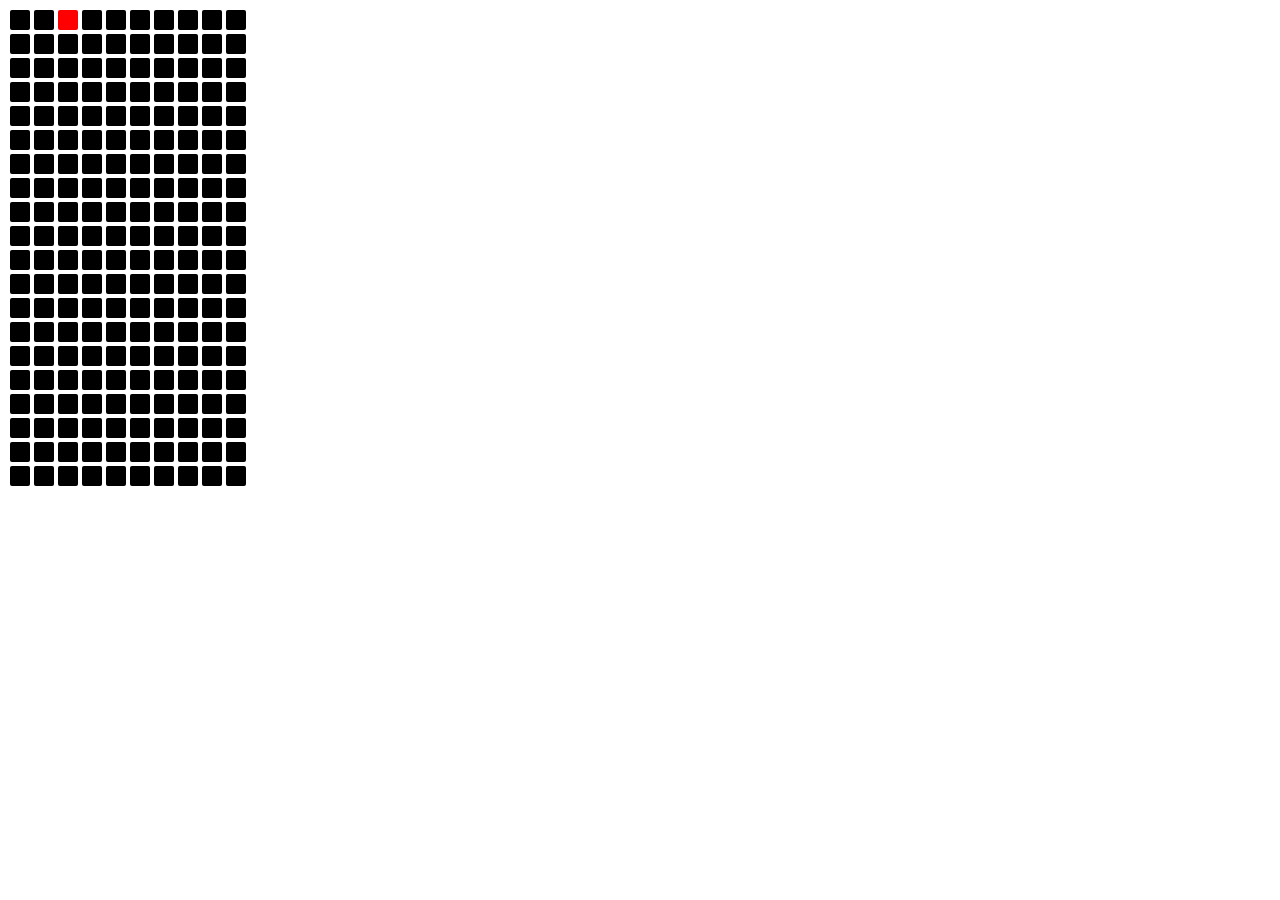
==== commit 5e5d1e1e: "cleaning whatnots" ====
--- a/grid.html
+++ b/grid.html
@@ -4,8 +4,6 @@
     <meta charset="UTF-8">
     <title></title>
     <link rel="stylesheet" type="text/css" href="gridColor.css">
-	<link rel="stylesheet" type="text/css" href="main.css">
-	<link href='http://fonts.googleapis.com/css?family=VT323' rel='stylesheet' type='text/css'>
     <script type="text/javascript" src="coloringScript.js"></script>
     <script src="d3/3.5.5/js/d3.min.js"></script>
 </head>
@@ -24,255 +22,6 @@
             <div class="e spawn"></div>
             <div class="e spawn"></div>
         </div>
-
-		<div class="score">
-			<p>Score: 256</p>
-			<p>Lines: 256</p>
-			<p>Speed: 256</p>
-		</div>
-		
-        <div class="playingSpace">
-            <div class="row">
-                <div class="e"></div>
-                <div class="e"></div>
-                <div class="e"></div>
-                <div class="e"></div>
-                <div class="e"></div>
-                <div class="e"></div>
-                <div class="e"></div>
-                <div class="e"></div>
-                <div class="e"></div>
-                <div class="e"></div>
-            </div>
-            <div class="row">
-                <div class="e"></div>
-                <div class="e"></div>
-                <div class="e"></div>
-                <div class="e"></div>
-                <div class="e"></div>
-                <div class="e"></div>
-                <div class="e"></div>
-                <div class="e"></div>
-                <div class="e"></div>
-                <div class="e"></div>
-            </div>
-            <div class="row">
-                <div class="e"></div>
-                <div class="e"></div>
-                <div class="e"></div>
-                <div class="e"></div>
-                <div class="e"></div>
-                <div class="e"></div>
-                <div class="e"></div>
-                <div class="e"></div>
-                <div class="e"></div>
-                <div class="e"></div>
-            </div>
-            <div class="row">
-                <div class="e"></div>
-                <div class="e"></div>
-                <div class="e"></div>
-                <div class="e"></div>
-                <div class="e"></div>
-                <div class="e"></div>
-                <div class="e"></div>
-                <div class="e"></div>
-                <div class="e"></div>
-                <div class="e"></div>
-            </div>
-            <div class="row">
-                <div class="e"></div>
-                <div class="e"></div>
-                <div class="e"></div>
-                <div class="e"></div>
-                <div class="e"></div>
-                <div class="e"></div>
-                <div class="e"></div>
-                <div class="e"></div>
-                <div class="e"></div>
-                <div class="e"></div>
-            </div>
-            <div class="row">
-                <div class="e"></div>
-                <div class="e"></div>
-                <div class="e"></div>
-                <div class="e"></div>
-                <div class="e"></div>
-                <div class="e"></div>
-                <div class="e"></div>
-                <div class="e"></div>
-                <div class="e"></div>
-                <div class="e"></div>
-            </div>
-            <div class="row">
-                <div class="e"></div>
-                <div class="e"></div>
-                <div class="e"></div>
-                <div class="e"></div>
-                <div class="e"></div>
-                <div class="e"></div>
-                <div class="e"></div>
-                <div class="e"></div>
-                <div class="e"></div>
-                <div class="e"></div>
-            </div>
-            <div class="row">
-                <div class="e"></div>
-                <div class="e"></div>
-                <div class="e"></div>
-                <div class="e"></div>
-                <div class="e"></div>
-                <div class="e"></div>
-                <div class="e"></div>
-                <div class="e"></div>
-                <div class="e"></div>
-                <div class="e"></div>
-            </div>
-            <div class="row">
-                <div class="e"></div>
-                <div class="e"></div>
-                <div class="e"></div>
-                <div class="e"></div>
-                <div class="e"></div>
-                <div class="e"></div>
-                <div class="e"></div>
-                <div class="e"></div>
-                <div class="e"></div>
-                <div class="e"></div>
-            </div>
-            <div class="row">
-                <div class="e"></div>
-                <div class="e"></div>
-                <div class="e"></div>
-                <div class="e"></div>
-                <div class="e"></div>
-                <div class="e"></div>
-                <div class="e"></div>
-                <div class="e"></div>
-                <div class="e"></div>
-                <div class="e"></div>
-            </div>
-            <div class="row">
-                <div class="e"></div>
-                <div class="e"></div>
-                <div class="e"></div>
-                <div class="e"></div>
-                <div class="e"></div>
-                <div class="e"></div>
-                <div class="e"></div>
-                <div class="e"></div>
-                <div class="e"></div>
-                <div class="e"></div>
-            </div>
-            <div class="row">
-                <div class="e"></div>
-                <div class="e"></div>
-                <div class="e"></div>
-                <div class="e"></div>
-                <div class="e"></div>
-                <div class="e"></div>
-                <div class="e"></div>
-                <div class="e"></div>
-                <div class="e"></div>
-                <div class="e"></div>
-            </div>
-            <div class="row">
-                <div class="e"></div>
-                <div class="e"></div>
-                <div class="e"></div>
-                <div class="e"></div>
-                <div class="e"></div>
-                <div class="e"></div>
-                <div class="e"></div>
-                <div class="e"></div>
-                <div class="e"></div>
-                <div class="e"></div>
-            </div>
-            <div class="row">
-                <div class="e"></div>
-                <div class="e"></div>
-                <div class="e"></div>
-                <div class="e"></div>
-                <div class="e"></div>
-                <div class="e"></div>
-                <div class="e"></div>
-                <div class="e"></div>
-                <div class="e"></div>
-                <div class="e"></div>
-            </div>
-            <div class="row">
-                <div class="e"></div>
-                <div class="e"></div>
-                <div class="e"></div>
-                <div class="e"></div>
-                <div class="e"></div>
-                <div class="e"></div>
-                <div class="e"></div>
-                <div class="e"></div>
-                <div class="e"></div>
-                <div class="e"></div>
-            </div>
-            <div class="row">
-                <div class="e"></div>
-                <div class="e"></div>
-                <div class="e"></div>
-                <div class="e"></div>
-                <div class="e"></div>
-                <div class="e"></div>
-                <div class="e"></div>
-                <div class="e"></div>
-                <div class="e"></div>
-                <div class="e"></div>
-            </div>
-            <div class="row">
-                <div class="e"></div>
-                <div class="e"></div>
-                <div class="e"></div>
-                <div class="e"></div>
-                <div class="e"></div>
-                <div class="e"></div>
-                <div class="e"></div>
-                <div class="e"></div>
-                <div class="e"></div>
-                <div class="e"></div>
-            </div>
-            <div class="row">
-                <div class="e"></div>
-                <div class="e"></div>
-                <div class="e"></div>
-                <div class="e"></div>
-                <div class="e"></div>
-                <div class="e"></div>
-                <div class="e"></div>
-                <div class="e"></div>
-                <div class="e"></div>
-                <div class="e"></div>
-            </div>
-            <div class="row">
-                <div class="e"></div>
-                <div class="e"></div>
-                <div class="e"></div>
-                <div class="e"></div>
-                <div class="e"></div>
-                <div class="e"></div>
-                <div class="e"></div>
-                <div class="e"></div>
-                <div class="e"></div>
-                <div class="e"></div>
-            </div>
-            <div class="row">
-                <div class="e"></div>
-                <div class="e"></div>
-                <div class="e"></div>
-                <div class="e"></div>
-                <div class="e"></div>
-                <div class="e"></div>
-                <div class="e"></div>
-                <div class="e"></div>
-                <div class="e"></div>
-                <div class="e"></div>
-            </div>
-        </div>
         <div class="row">
             <div class="e spawn"></div>
             <div class="e spawn"></div>
--- a/gridColor.css
+++ b/gridColor.css
@@ -9,7 +9,9 @@
     background-color: gray;
 }
 
-
+.spawn{
+    display: none;
+}
 
 .row{
     width: 100%;
